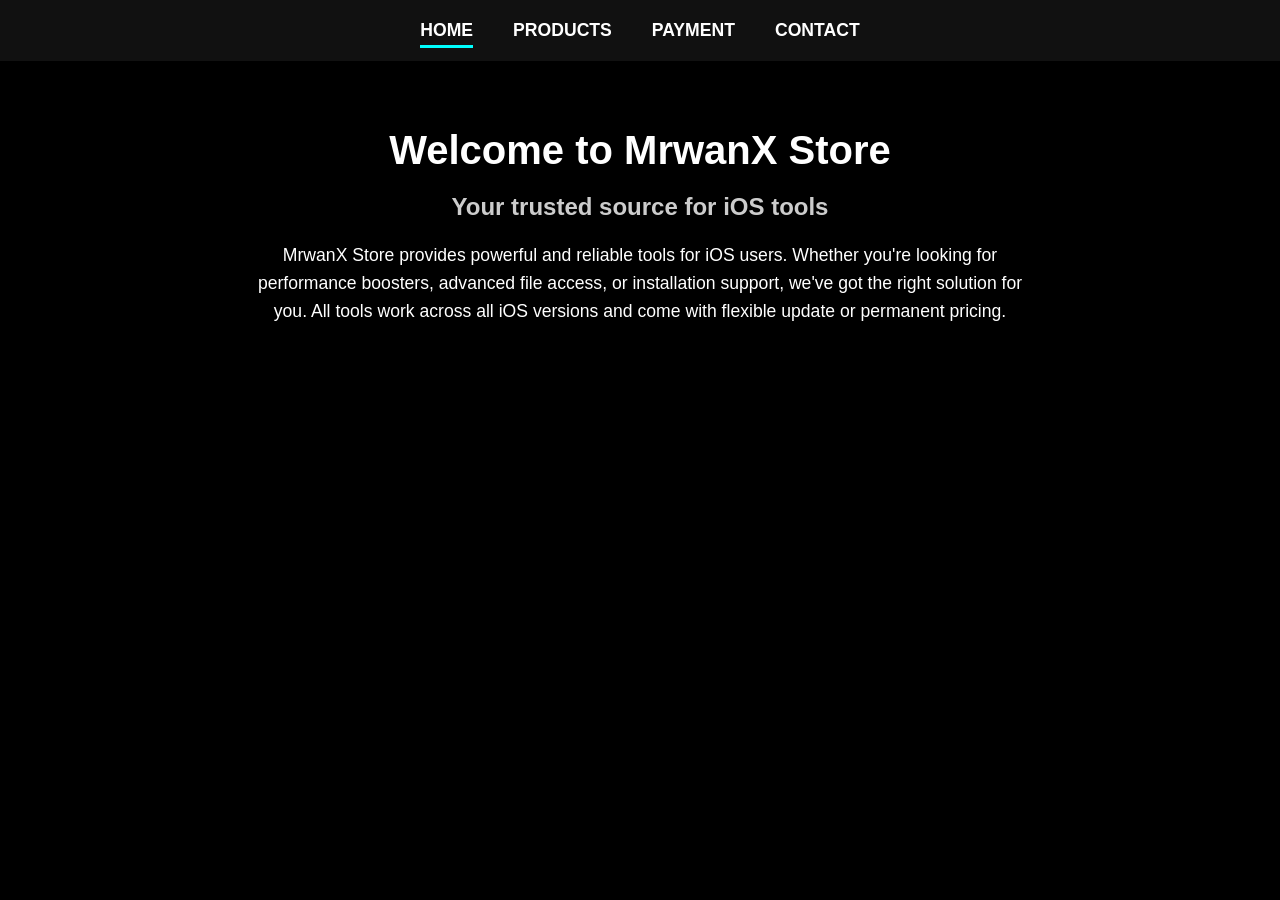
==== index.html @ 10990d44 "Add files via upload" ====
<!DOCTYPE html>
<html lang="en">
<head>
    <meta charset="UTF-8">
    <meta name="viewport" content="width=device-width, initial-scale=1.0">
    <title>MrwanX Store</title>
    <link rel="stylesheet" href="style.css">
</head>
<body>
    <header>
        <nav>
            <ul>
                <li><a href="index.html" class="active">HOME</a></li>
                <li><a href="products.html">PRODUCTS</a></li>
                <li><a href="payment.html">PAYMENT</a></li>
                <li><a href="contact.html">CONTACT</a></li>
            </ul>
        </nav>
    </header>
    <main>
        <h1>Welcome to MrwanX Store</h1>
        <h2>Your trusted source for iOS tools</h2>
        <p>
            MrwanX Store provides powerful and reliable tools for iOS users. Whether you're looking for performance boosters,
            advanced file access, or installation support, we've got the right solution for you. All tools work across all
            iOS versions and come with flexible update or permanent pricing.
        </p>
    </main>
</body>
</html>
---- style.css ----
body {
    margin: 0;
    padding: 0;
    font-family: 'Segoe UI', Tahoma, Geneva, Verdana, sans-serif;
    background-color: #000;
    color: #fff;
    text-align: center;
}

header {
    background-color: #111;
    padding: 20px 0;
}

nav ul {
    list-style: none;
    padding: 0;
    margin: 0;
    display: flex;
    justify-content: center;
}

nav ul li {
    margin: 0 20px;
}

nav ul li a {
    text-decoration: none;
    color: white;
    font-weight: bold;
    font-size: 1.1em;
    padding-bottom: 5px;
    border-bottom: 3px solid transparent;
}

nav ul li a.active,
nav ul li a:hover {
    border-bottom: 3px solid cyan;
}

main {
    padding: 40px 20px;
    max-width: 800px;
    margin: auto;
}

h1 {
    font-size: 2.5em;
    margin-bottom: 10px;
}

h2 {
    font-size: 1.5em;
    color: #ccc;
    margin-bottom: 20px;
}

p {
    font-size: 1.1em;
    line-height: 1.6;
}
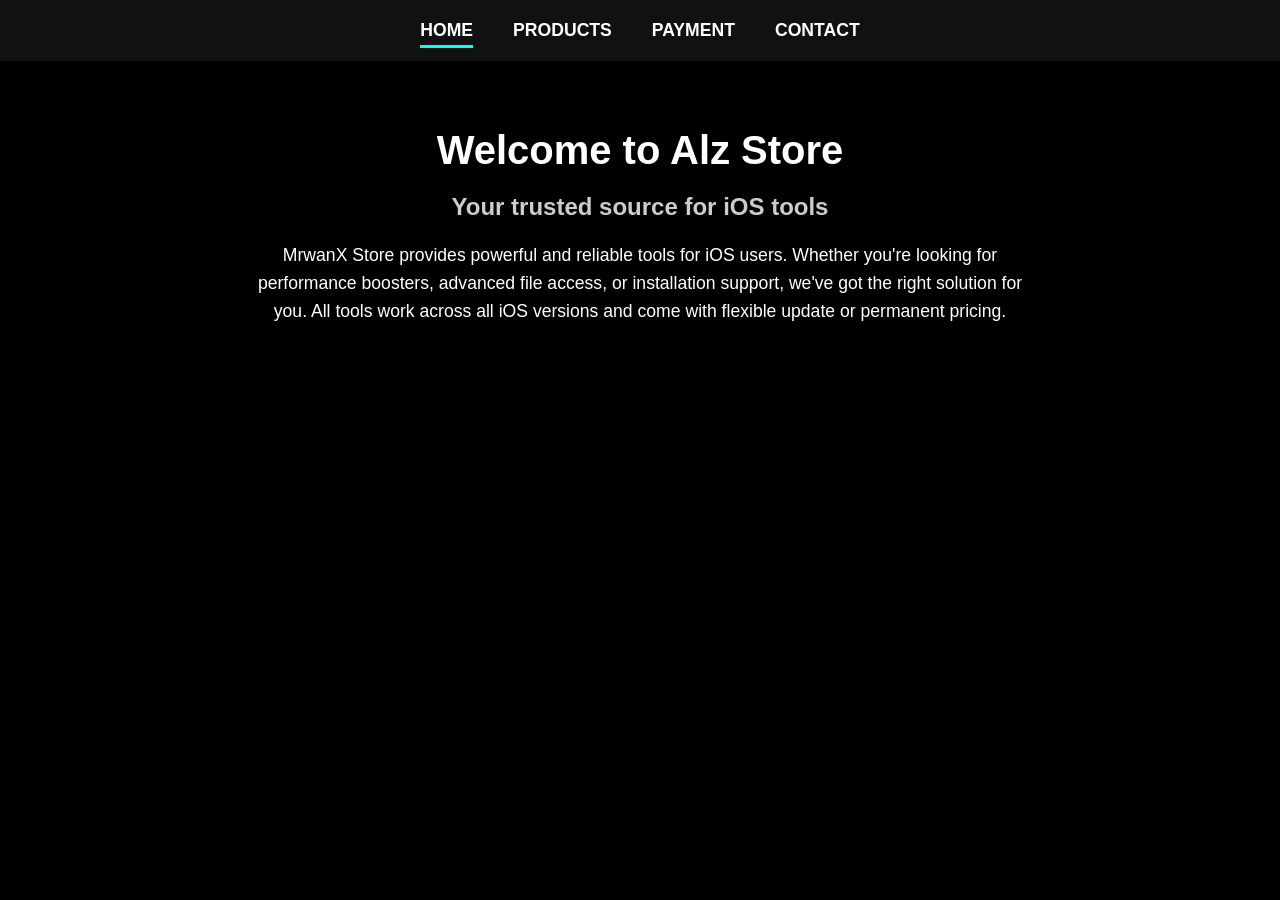
==== commit 00865c7f: "index.html" ====
--- a/index.html
+++ b/index.html
@@ -3,7 +3,7 @@
 <head>
     <meta charset="UTF-8">
     <meta name="viewport" content="width=device-width, initial-scale=1.0">
-    <title>MrwanX Store</title>
+    <title>Alz Store</title>
     <link rel="stylesheet" href="style.css">
 </head>
 <body>
@@ -18,7 +18,7 @@
         </nav>
     </header>
     <main>
-        <h1>Welcome to MrwanX Store</h1>
+        <h1>Welcome to Alz Store</h1>
         <h2>Your trusted source for iOS tools</h2>
         <p>
             MrwanX Store provides powerful and reliable tools for iOS users. Whether you're looking for performance boosters,
@@ -27,4 +27,4 @@
         </p>
     </main>
 </body>
-</html>+</html>
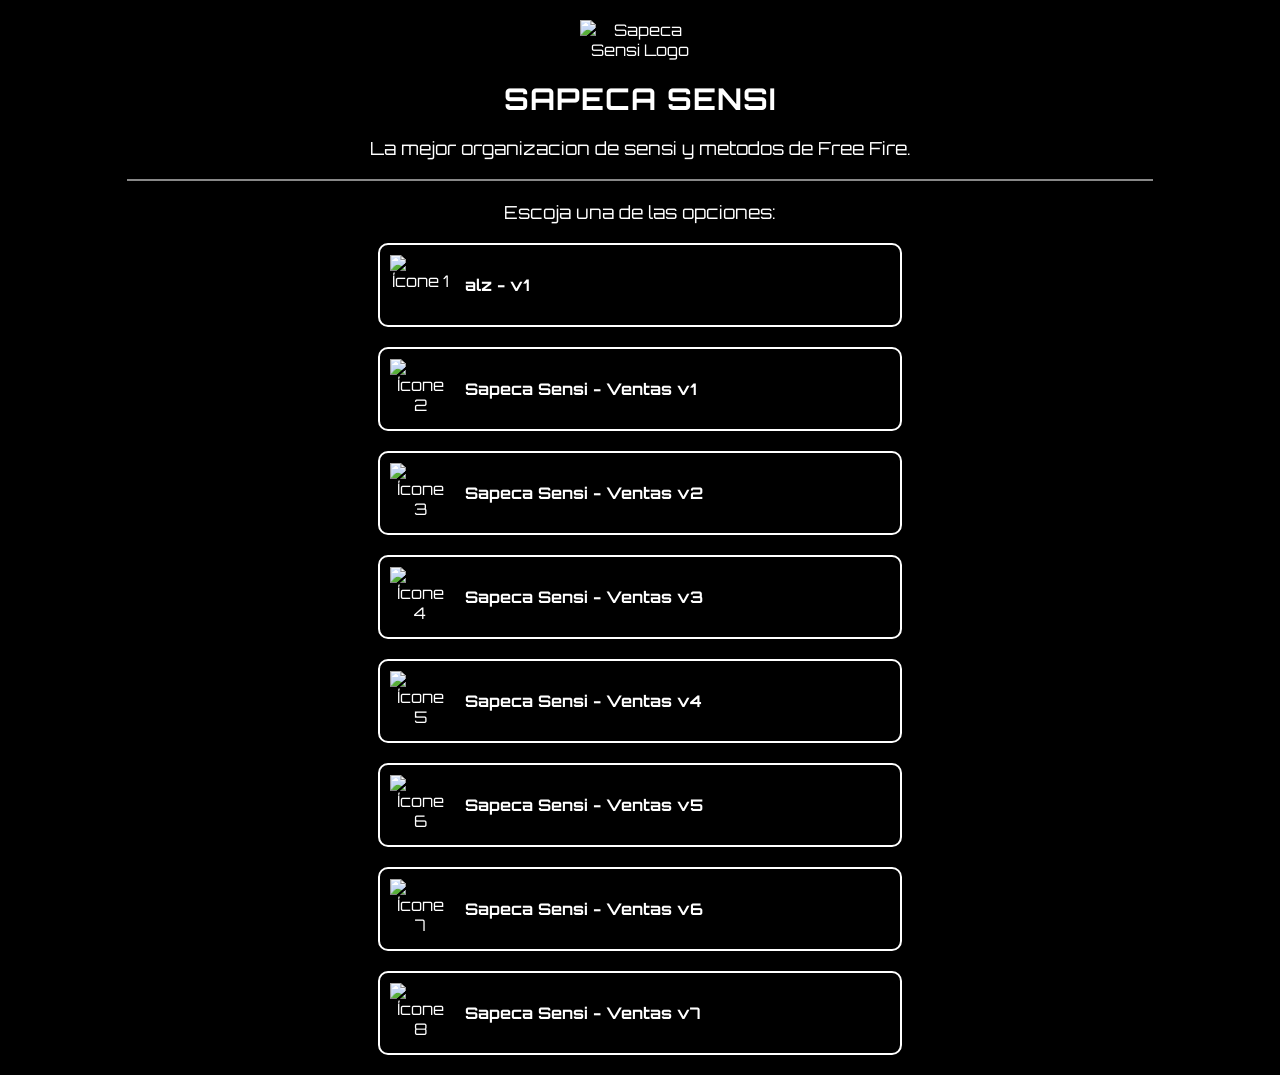
==== commit 4adffd34: "Add files via upload" ====
--- a/index.html
+++ b/index.html
@@ -1,30 +1,65 @@
+
 <!DOCTYPE html>
-<html lang="en">
+<html lang="pt-BR">
 <head>
-    <meta charset="UTF-8">
-    <meta name="viewport" content="width=device-width, initial-scale=1.0">
-    <title>Alz Store</title>
-    <link rel="stylesheet" href="style.css">
+  <meta charset="UTF-8" />
+  <meta name="viewport" content="width=device-width, initial-scale=1.0"/>
+  <title>Sapeca Sensi</title>
+  <link rel="stylesheet" href="style.css">
 </head>
 <body>
-    <header>
-        <nav>
-            <ul>
-                <li><a href="index.html" class="active">HOME</a></li>
-                <li><a href="products.html">PRODUCTS</a></li>
-                <li><a href="payment.html">PAYMENT</a></li>
-                <li><a href="contact.html">CONTACT</a></li>
-            </ul>
-        </nav>
-    </header>
-    <main>
-        <h1>Welcome to Alz Store</h1>
-        <h2>Your trusted source for iOS tools</h2>
-        <p>
-            MrwanX Store provides powerful and reliable tools for iOS users. Whether you're looking for performance boosters,
-            advanced file access, or installation support, we've got the right solution for you. All tools work across all
-            iOS versions and come with flexible update or permanent pricing.
-        </p>
-    </main>
+
+  <img src="img/sapeca-logo.png" alt="Sapeca Sensi Logo" style="margin-top: 20px; max-width: 120px;">
+  
+  <h1>SAPECA SENSI</h1>
+  <p>La mejor organizacion de sensi y metodos de Free Fire.</p>
+
+  <hr>
+
+  <p>Escoja una de las opciones:</p>
+
+  <div class="option-wrapper">
+
+    <a class="option improved" href="https://chat.whatsapp.com/DKys9CK5Snm6tpLcgTAlXo" target="_blank">
+      <img src="img/icon1.png" alt="Ícone 1" class="icon">
+      <div class="text-block"><strong>alz - v1</strong></div>
+    </a>
+    
+    <a class="option improved" href="https://chat.whatsapp.com/C9OGQNxPF660P71DoWwFz6" target="_blank">
+      <img src="img/icon2.png" alt="Ícone 2" class="icon">
+      <div class="text-block"><strong>Sapeca Sensi - Ventas v1</strong></div>
+    </a>
+    
+    <a class="option improved" href="https://chat.whatsapp.com/IMI6TzKWCRRGUWvCWWCnR5" target="_blank">
+      <img src="img/icon3.png" alt="Ícone 3" class="icon">
+      <div class="text-block"><strong>Sapeca Sensi - Ventas v2</strong></div>
+    </a>
+    
+    <a class="option improved" href="https://chat.whatsapp.com/EmBi9SOAAkLJhP2eEyiPYN" target="_blank">
+      <img src="img/icon4.png" alt="Ícone 4" class="icon">
+      <div class="text-block"><strong>Sapeca Sensi - Ventas v3</strong></div>
+    </a>
+    
+    <a class="option improved" href="https://chat.whatsapp.com/EzKBZed0UEw6xVwDXzSzsk" target="_blank">
+      <img src="img/icon5.png" alt="Ícone 5" class="icon">
+      <div class="text-block"><strong>Sapeca Sensi - Ventas v4</strong></div>
+    </a>
+    
+    <a class="option improved" href="https://chat.whatsapp.com/G99b5hfkO70B1mVd05mMWJ" target="_blank">
+      <img src="img/icon6.png" alt="Ícone 6" class="icon">
+      <div class="text-block"><strong>Sapeca Sensi - Ventas v5</strong></div>
+    </a>
+    
+    <a class="option improved" href="https://chat.whatsapp.com/IRmF9KZ2h8k8bYWrf4RkhK" target="_blank">
+      <img src="img/icon7.png" alt="Ícone 7" class="icon">
+      <div class="text-block"><strong>Sapeca Sensi - Ventas v6</strong></div>
+    </a>
+    
+    <a class="option improved" href="https://chat.whatsapp.com/GpK2slkHarzKqKGRtgSBJu" target="_blank">
+      <img src="img/icon8.png" alt="Ícone 8" class="icon">
+      <div class="text-block"><strong>Sapeca Sensi - Ventas v7</strong></div>
+    </a>
+    
+  </div>
 </body>
 </html>
--- a/style.css
+++ b/style.css
@@ -1,61 +1,56 @@
+
+@import url('https://fonts.googleapis.com/css2?family=Orbitron:wght@600&display=swap');
+
 body {
-    margin: 0;
-    padding: 0;
-    font-family: 'Segoe UI', Tahoma, Geneva, Verdana, sans-serif;
-    background-color: #000;
-    color: #fff;
-    text-align: center;
-}
-
-header {
-    background-color: #111;
-    padding: 20px 0;
-}
-
-nav ul {
-    list-style: none;
-    padding: 0;
-    margin: 0;
-    display: flex;
-    justify-content: center;
-}
-
-nav ul li {
-    margin: 0 20px;
-}
-
-nav ul li a {
-    text-decoration: none;
-    color: white;
-    font-weight: bold;
-    font-size: 1.1em;
-    padding-bottom: 5px;
-    border-bottom: 3px solid transparent;
-}
-
-nav ul li a.active,
-nav ul li a:hover {
-    border-bottom: 3px solid cyan;
-}
-
-main {
-    padding: 40px 20px;
-    max-width: 800px;
-    margin: auto;
+  margin: 0;
+  font-family: 'Orbitron', sans-serif;
+  background-size: cover;
+  background-color: black;
+  color: white;
+  text-align: center;
 }
 
 h1 {
-    font-size: 2.5em;
-    margin-bottom: 10px;
-}
-
-h2 {
-    font-size: 1.5em;
-    color: #ccc;
-    margin-bottom: 20px;
+  font-size: 30px;
+  margin-top: 20px;
+  letter-spacing: 1px;
 }
 
 p {
-    font-size: 1.1em;
-    line-height: 1.6;
-}+  font-size: 18px;
+  margin: 10px 20px;
+}
+
+.option {
+  border: 2px solid white;
+  border-radius: 10px;
+  margin: 20px auto;
+  padding: 10px;
+  background-color: rgba(0, 0, 0, 0.6);
+  text-decoration: none;
+  color: white;
+  display: flex;
+  align-items: center;
+  width: 90%;
+  max-width: 500px;
+}
+
+.option:hover {
+  background-color: rgba(255, 255, 255, 0.1);
+}
+
+.option .icon {
+  width: 60px;
+  height: 60px;
+  margin-right: 15px;
+}
+
+.text-block {
+  text-align: left;
+}
+
+hr {
+  width: 80%;
+  margin: 20px auto;
+  border: 1px solid #888;
+}
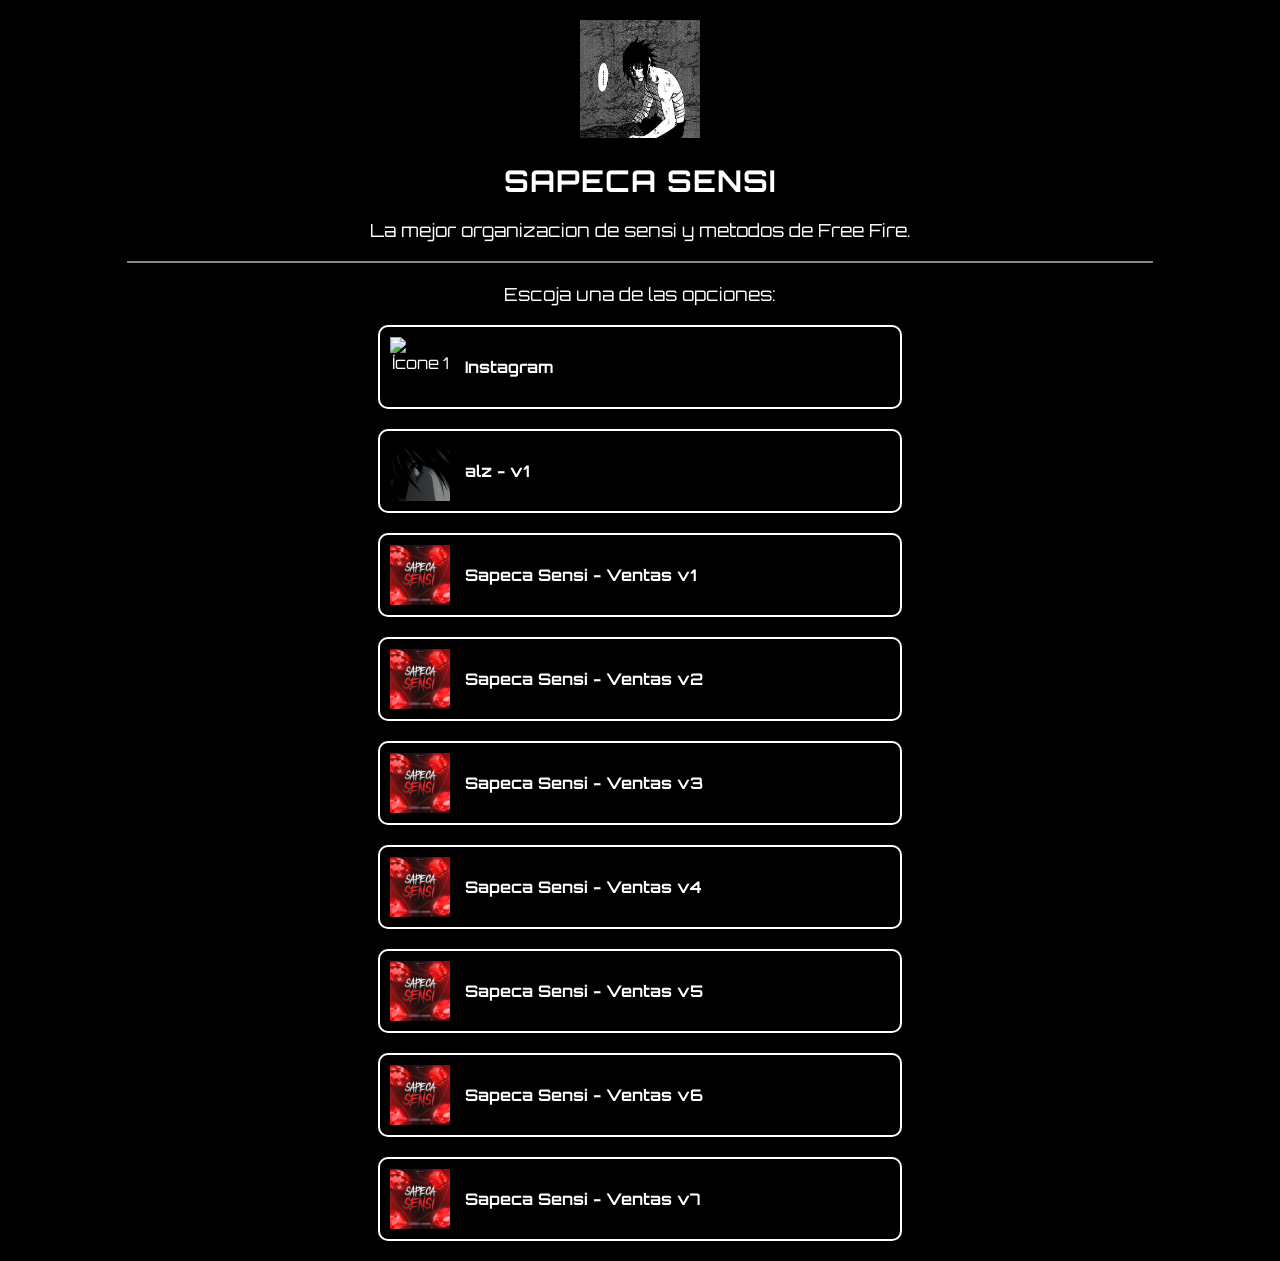
==== commit 14c5117b: "index.html instagram" ====
--- a/index.html
+++ b/index.html
@@ -19,6 +19,11 @@
   <p>Escoja una de las opciones:</p>
 
   <div class="option-wrapper">
+
+     <a class="option improved" href="https://www.instagram.com/alonso.spc" target="_blank">
+      <img src="img/insta.png" alt="Ícone 1" class="icon">
+      <div class="text-block"><strong>Instagram</strong></div>
+    </a>
 
     <a class="option improved" href="https://chat.whatsapp.com/DKys9CK5Snm6tpLcgTAlXo" target="_blank">
       <img src="img/icon1.png" alt="Ícone 1" class="icon">
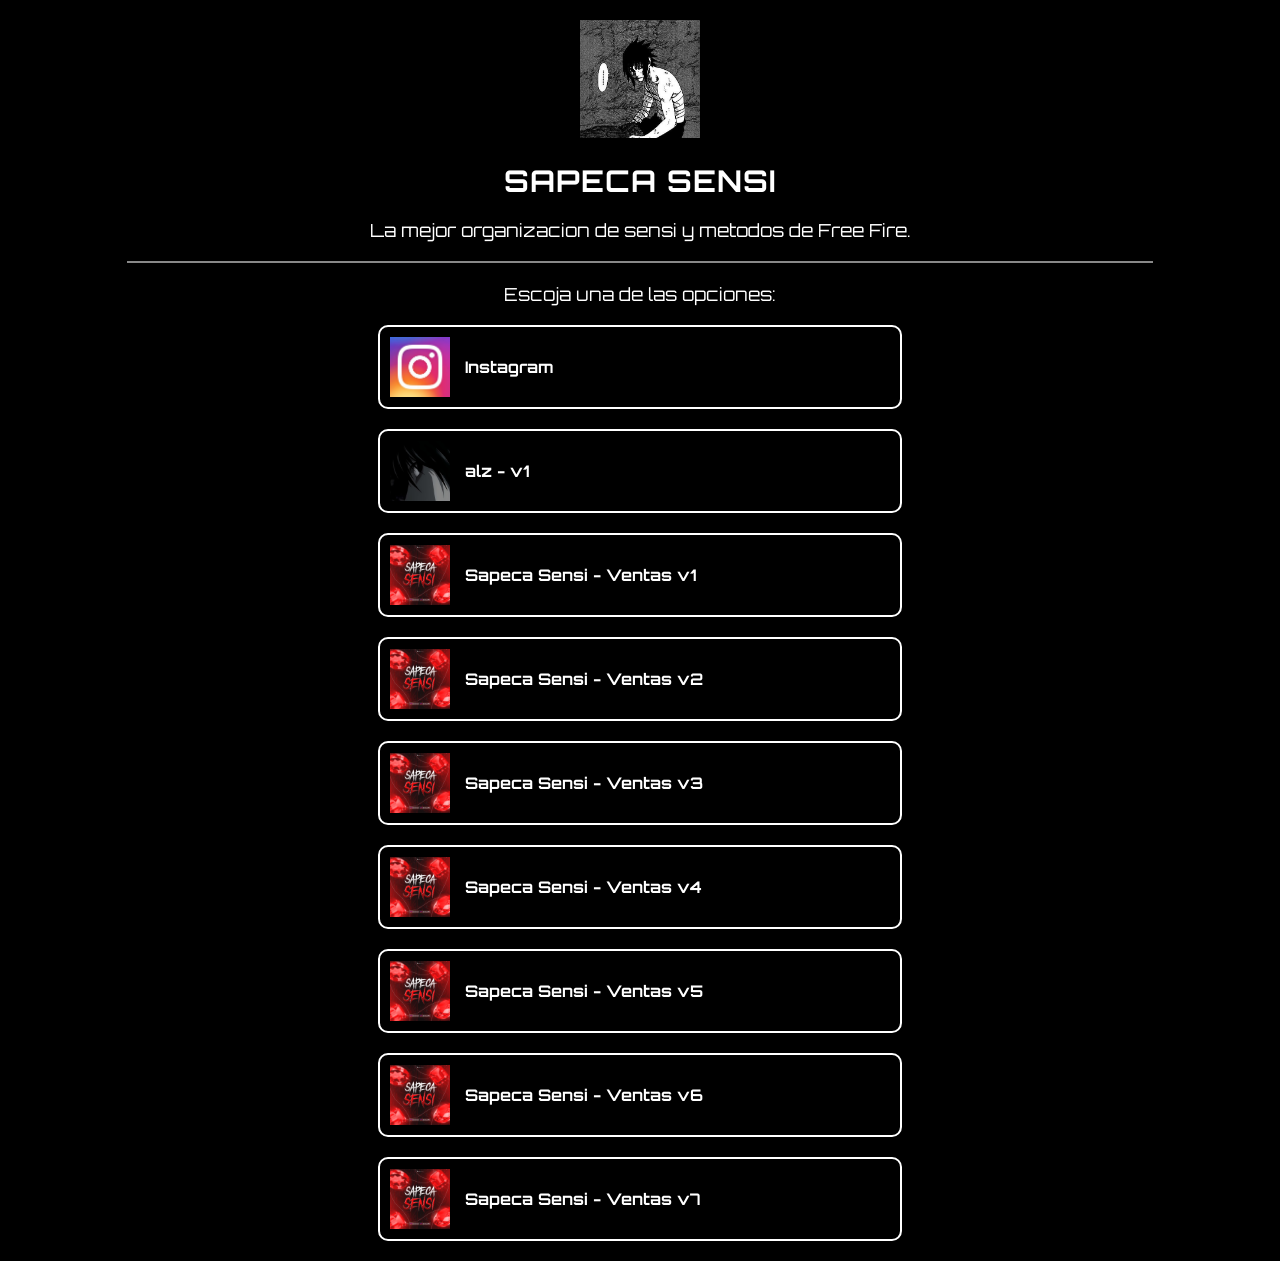
==== commit 4fe4ff5e: "index.html links" ====
--- a/index.html
+++ b/index.html
@@ -30,32 +30,32 @@
       <div class="text-block"><strong>alz - v1</strong></div>
     </a>
     
-    <a class="option improved" href="https://chat.whatsapp.com/C9OGQNxPF660P71DoWwFz6" target="_blank">
+    <a class="option improved" href="https://chat.whatsapp.com/GPuwp6ujnpU3ixo7apCH08" target="_blank">
       <img src="img/icon2.png" alt="Ícone 2" class="icon">
       <div class="text-block"><strong>Sapeca Sensi - Ventas v1</strong></div>
     </a>
     
-    <a class="option improved" href="https://chat.whatsapp.com/IMI6TzKWCRRGUWvCWWCnR5" target="_blank">
+    <a class="option improved" href="https://chat.whatsapp.com/JpOij2xy64UJzzXp7VZqCM" target="_blank">
       <img src="img/icon3.png" alt="Ícone 3" class="icon">
       <div class="text-block"><strong>Sapeca Sensi - Ventas v2</strong></div>
     </a>
     
-    <a class="option improved" href="https://chat.whatsapp.com/EmBi9SOAAkLJhP2eEyiPYN" target="_blank">
+    <a class="option improved" href="https://chat.whatsapp.com/BhCymoSZaEO1GJgOFHbnUV" target="_blank">
       <img src="img/icon4.png" alt="Ícone 4" class="icon">
       <div class="text-block"><strong>Sapeca Sensi - Ventas v3</strong></div>
     </a>
     
-    <a class="option improved" href="https://chat.whatsapp.com/EzKBZed0UEw6xVwDXzSzsk" target="_blank">
+    <a class="option improved" href="https://chat.whatsapp.com/INuWYe6OqObIFAOrFb9q80" target="_blank">
       <img src="img/icon5.png" alt="Ícone 5" class="icon">
       <div class="text-block"><strong>Sapeca Sensi - Ventas v4</strong></div>
     </a>
     
-    <a class="option improved" href="https://chat.whatsapp.com/G99b5hfkO70B1mVd05mMWJ" target="_blank">
+    <a class="option improved" href="https://chat.whatsapp.com/KhU5EdBAM4rCXyiNB2N3Xa" target="_blank">
       <img src="img/icon6.png" alt="Ícone 6" class="icon">
       <div class="text-block"><strong>Sapeca Sensi - Ventas v5</strong></div>
     </a>
     
-    <a class="option improved" href="https://chat.whatsapp.com/IRmF9KZ2h8k8bYWrf4RkhK" target="_blank">
+    <a class="option improved" href="https://chat.whatsapp.com/GpK2slkHarzKqKGRtgSBJu" target="_blank">
       <img src="img/icon7.png" alt="Ícone 7" class="icon">
       <div class="text-block"><strong>Sapeca Sensi - Ventas v6</strong></div>
     </a>
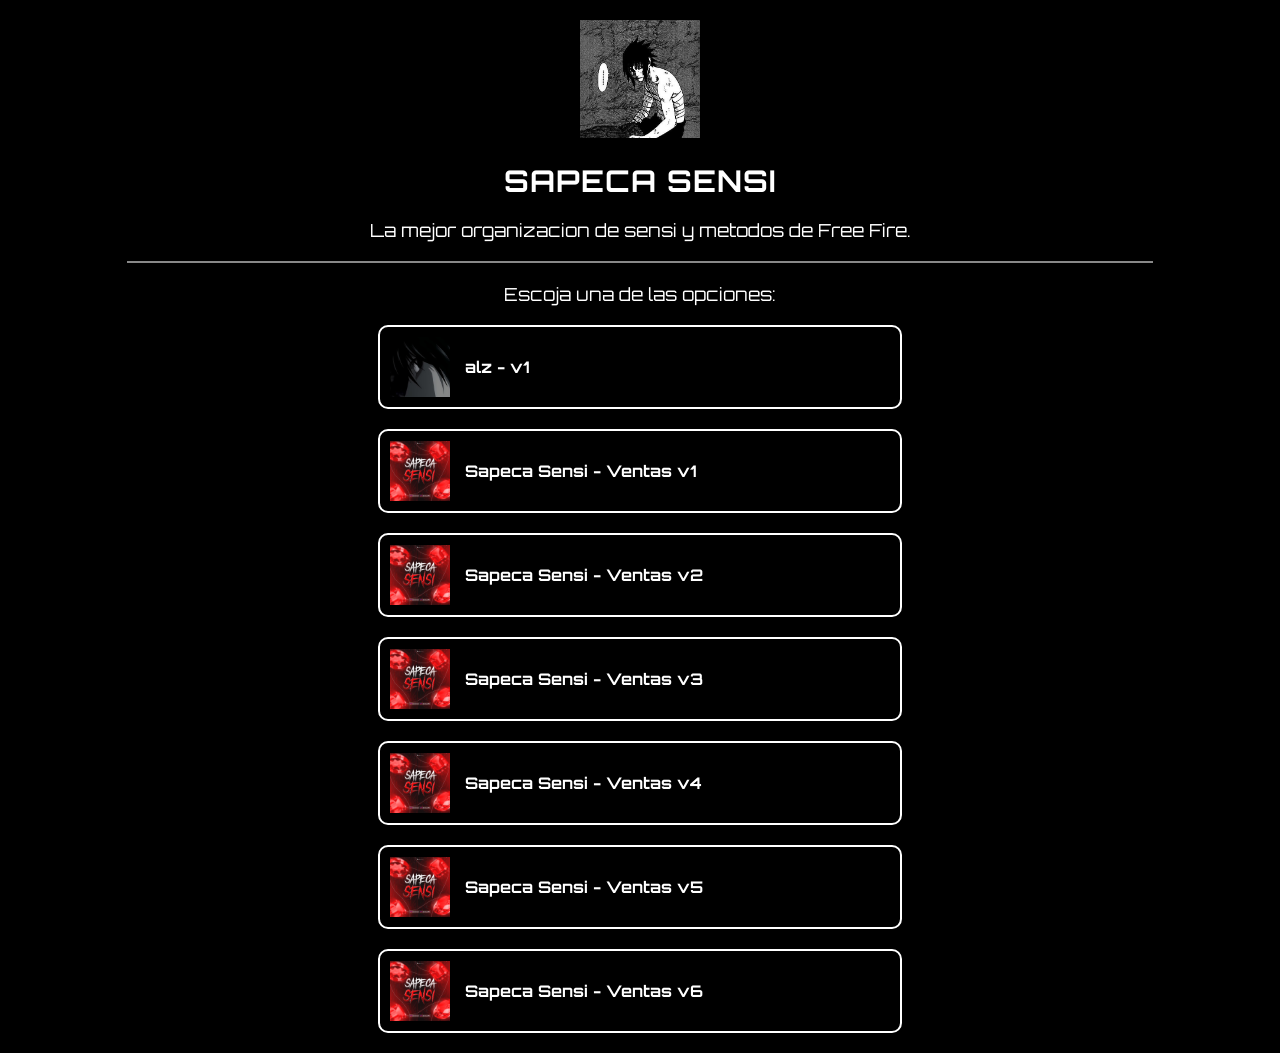
==== commit 8ed3a0e6: "index.html Links actualizados" ====
--- a/index.html
+++ b/index.html
@@ -20,12 +20,8 @@
 
   <div class="option-wrapper">
 
-     <a class="option improved" href="https://www.instagram.com/alonso.spc" target="_blank">
-      <img src="img/insta.png" alt="Ícone 1" class="icon">
-      <div class="text-block"><strong>Instagram</strong></div>
-    </a>
 
-    <a class="option improved" href="https://chat.whatsapp.com/DKys9CK5Snm6tpLcgTAlXo" target="_blank">
+    <a class="option improved" href="https://chat.whatsapp.com/KTgawxpqsDOLx62DEz4qZE" target="_blank">
       <img src="img/icon1.png" alt="Ícone 1" class="icon">
       <div class="text-block"><strong>alz - v1</strong></div>
     </a>
@@ -59,12 +55,7 @@
       <img src="img/icon7.png" alt="Ícone 7" class="icon">
       <div class="text-block"><strong>Sapeca Sensi - Ventas v6</strong></div>
     </a>
-    
-    <a class="option improved" href="https://chat.whatsapp.com/GpK2slkHarzKqKGRtgSBJu" target="_blank">
-      <img src="img/icon8.png" alt="Ícone 8" class="icon">
-      <div class="text-block"><strong>Sapeca Sensi - Ventas v7</strong></div>
-    </a>
-    
+ 
   </div>
 </body>
 </html>
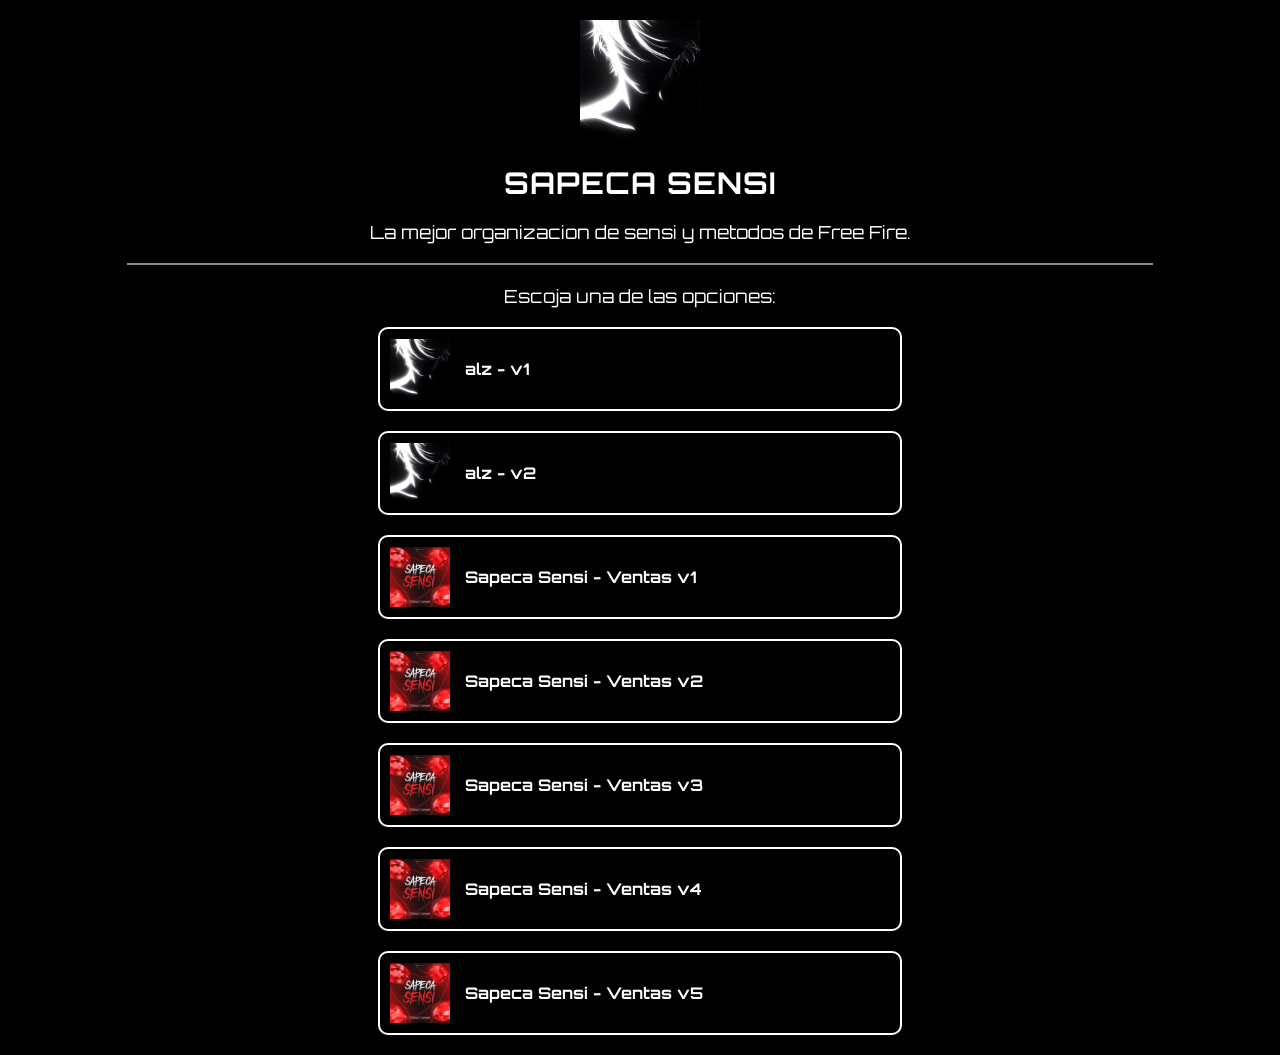
==== commit 647fe66f: "Update index.html si" ====
--- a/index.html
+++ b/index.html
@@ -25,6 +25,11 @@
       <img src="img/icon1.png" alt="Ícone 1" class="icon">
       <div class="text-block"><strong>alz - v1</strong></div>
     </a>
+
+        <a class="option improved" href="https://chat.whatsapp.com/GpK2slkHarzKqKGRtgSBJu" target="_blank">
+      <img src="img/icon6.png" alt="Ícone 6" class="icon">
+      <div class="text-block"><strong>alz - v2</strong></div>
+    </a>
     
     <a class="option improved" href="https://chat.whatsapp.com/GPuwp6ujnpU3ixo7apCH08" target="_blank">
       <img src="img/icon2.png" alt="Ícone 2" class="icon">
@@ -47,13 +52,8 @@
     </a>
     
     <a class="option improved" href="https://chat.whatsapp.com/KhU5EdBAM4rCXyiNB2N3Xa" target="_blank">
-      <img src="img/icon6.png" alt="Ícone 6" class="icon">
+      <img src="img/icon7.png" alt="Ícone 7" class="icon">
       <div class="text-block"><strong>Sapeca Sensi - Ventas v5</strong></div>
-    </a>
-    
-    <a class="option improved" href="https://chat.whatsapp.com/GpK2slkHarzKqKGRtgSBJu" target="_blank">
-      <img src="img/icon7.png" alt="Ícone 7" class="icon">
-      <div class="text-block"><strong>Sapeca Sensi - Ventas v6</strong></div>
     </a>
  
   </div>
